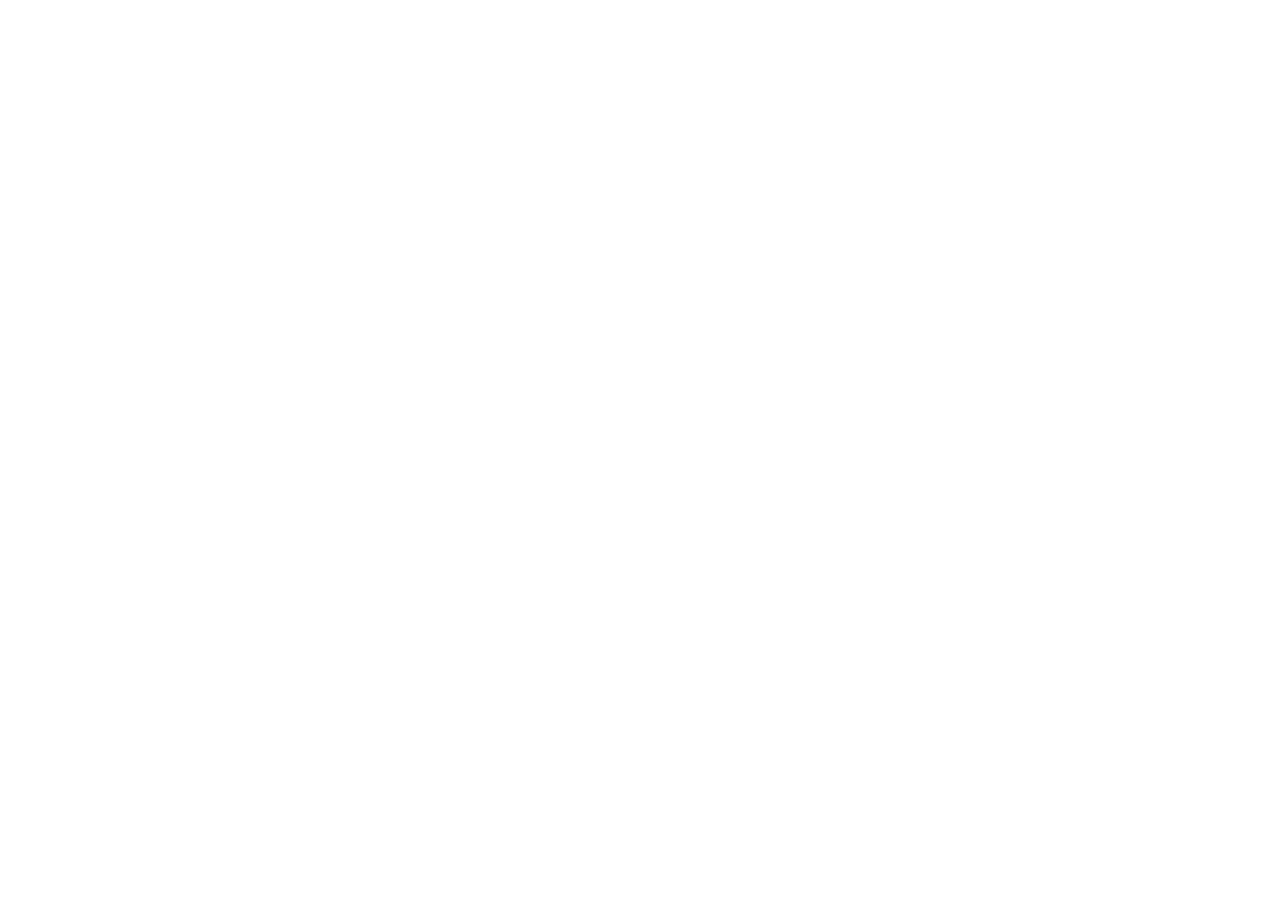
==== index.html @ 1d30c33f "addes started files" ====
<!DOCTYPE html>
<html lang="en">
<head>
		<meta charset="UTF-8" />
		<meta name="viewport" content="width=device-width, initial-scale=1.0" />
		<link
			rel="stylesheet"
			href="https://cdnjs.cloudflare.com/ajax/libs/font-awesome/5.15.3/css/all.min.css"
			integrity="sha512-iBBXm8fW90+nuLcSKlbmrPcLa0OT92xO1BIsZ+ywDWZCvqsWgccV3gFoRBv0z+8dLJgyAHIhR35VZc2oM/gI1w=="
			crossorigin="anonymous"
		/>

		<meta
			name="description"
			content="Web Designer and Developer. I don't know what I will build next but I promise it won't be boring. "
		/>
		<meta
			name="og:description"
			content="Web Designer and Developer. I don't know what I will build next but I promise it won't be boring. "
		/>
		<meta property="og:image" content="[[meta-image]]" />
		<meta property="og:title" content="Alex Vong" />
		<link rel="shortcut icon" type="image/jpg" href="images/pikachu.png" />

		<link rel="stylesheet" href="css/styles.css" />
		<title>Alex On-Line</title>
</head>
<body>
	
</body>
</html>
---- css/styles.css ----
@import 'meyers-reset.css';
@import 'reset.css';


body {
	
}
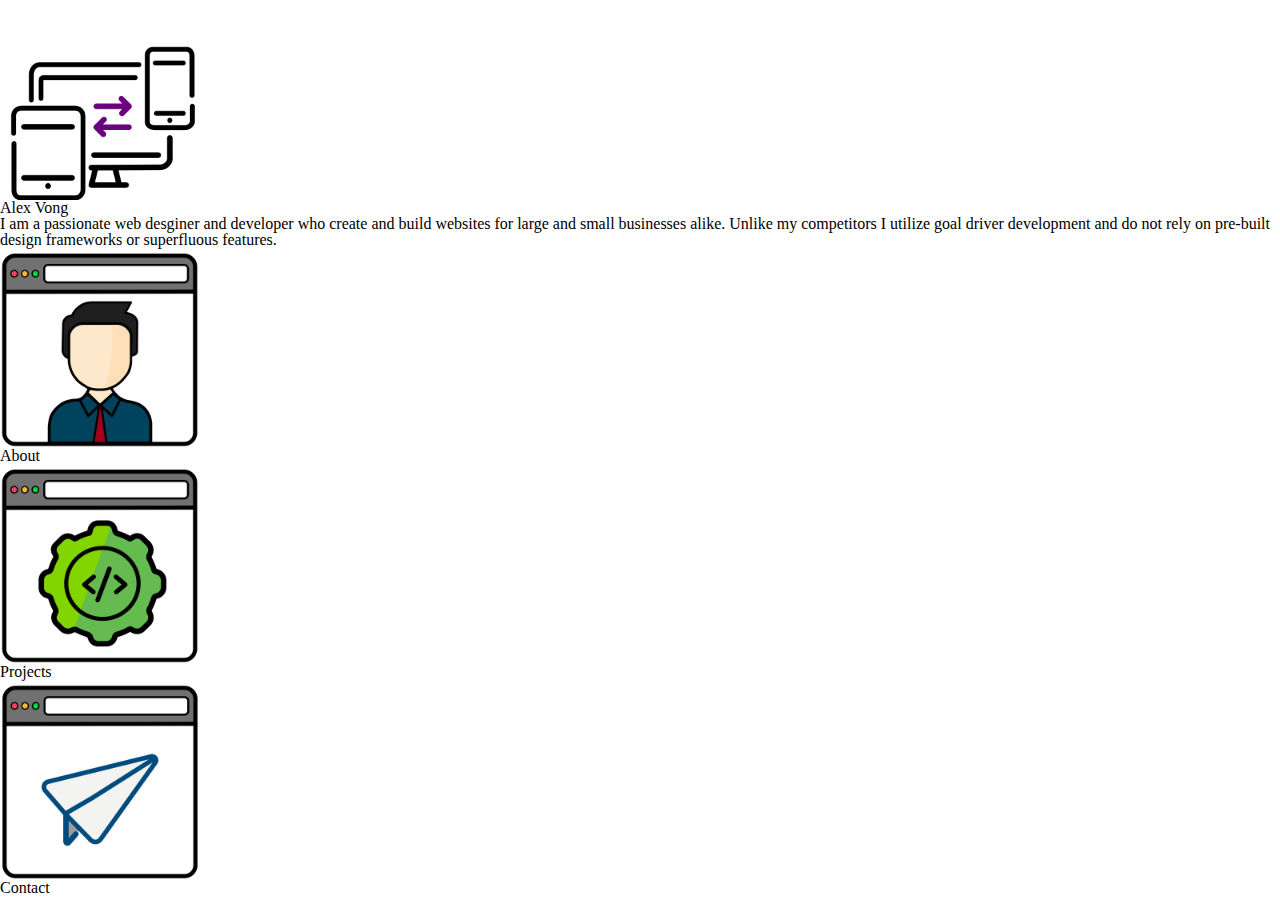
==== commit 56e7337d: "added skeleton" ====
--- a/index.html
+++ b/index.html
@@ -26,6 +26,56 @@
 		<title>Alex On-Line</title>
 </head>
 <body>
+
+	<main>
+		<div class="inner-column">
+			<section class="heading">
+				<picture>
+					<img src="images/responsive.png" alt="heading-image">
+				</picture>
+				<h1>Alex Vong</h1>	
+			</section>
+			
+			<p>I am a passionate web desginer and developer who create and build websites for large and small businesses alike. Unlike my competitors I utilize goal driver development and do not rely on pre-built design frameworks or superfluous features.</p>
+			<section class="about-alex-links">
+				<div class="about">
+					<picture>
+						<img src="images/about-me-browser.png" alt="about-me-img">
+						<p class="about-heading">About</p>
+					</picture>
+				</div>
+				<div class="projects">
+					<picture>
+						<img src="images/projects-icon.png" alt="about-me-img">
+						<p class="projects-heading">Projects</p>
+					</picture>
+				</div>
+				<div class="contact">
+					<picture>
+						<img src="images/contact-icon.png" alt="about-me-img">
+						<p class="contact-heading">Contact</p>
+					</picture>
+				</div>
+			</section>
+		</div>
+	</main>
+
+	<footer>
+		<div class="github">
+			<a href="https://github.com/c0debrew-sky"><i class="fab fa-github-alt"></i></a>
+		</div>
+		<div class="github">
+			<a href="https://github.com/c0debrew-sky"><i class="fab fa-instagram"></i></a>
+		</div>
+		<div class="twitter">
+			<a href="https://twitter.com/alexv0ng"><i class="fab fa-twitter"></i></a>
+		</div>
+		<div class="email">
+			<a href="https://github.com/c0debrew-sky"><i class="far fa-paper-plane"></i></a>
+		</div>
+	</footer>
+
+
 	
 </body>
 </html>--- a/css/styles.css
+++ b/css/styles.css
@@ -4,4 +4,8 @@
 
 body {
 	
+}
+
+picture img {
+	width: 200px;
 }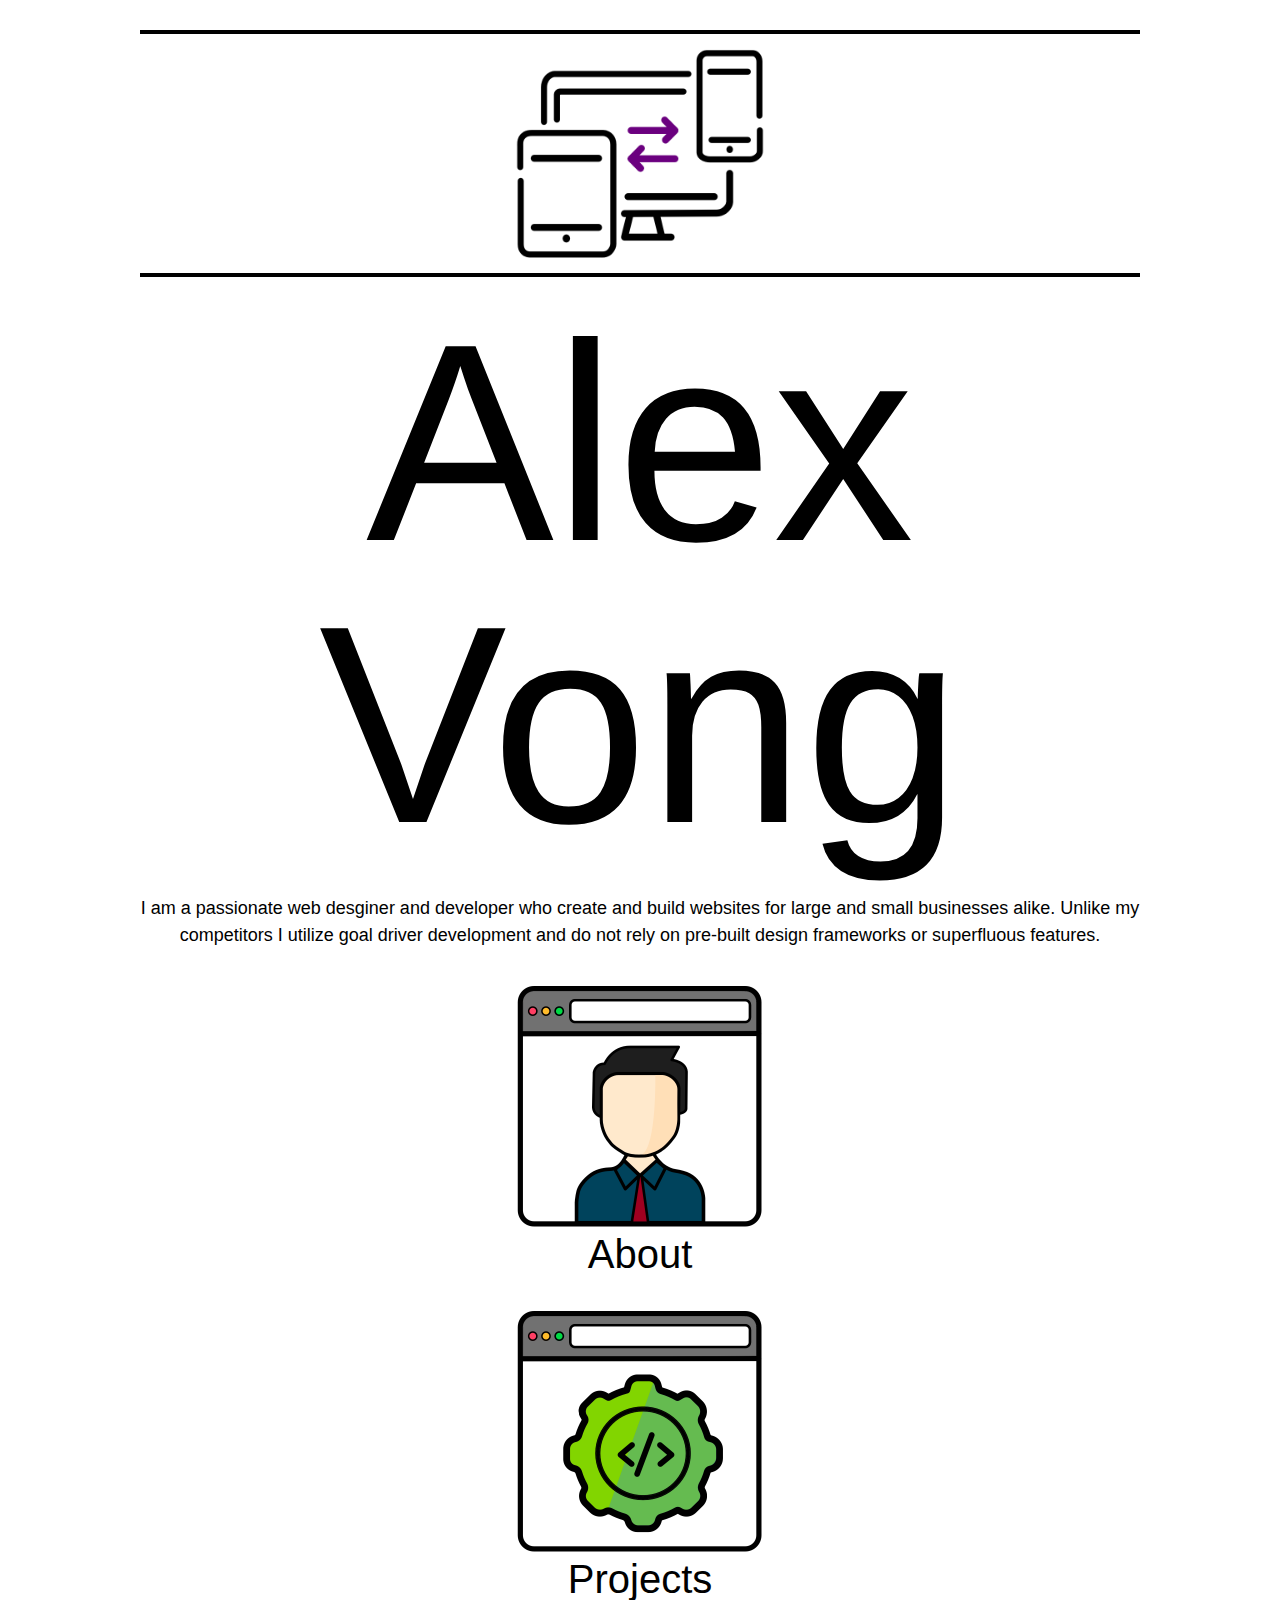
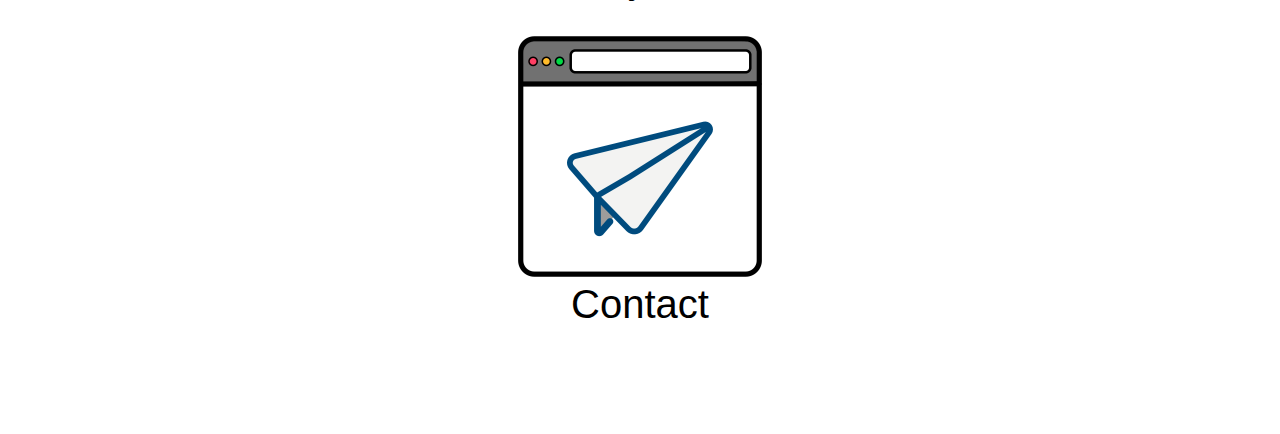
==== commit b5309c63: "Merge pull request #1 from c0debrew-sky/layout" ====
--- a/index.html
+++ b/index.html
@@ -33,27 +33,27 @@
 				<picture>
 					<img src="images/responsive.png" alt="heading-image">
 				</picture>
-				<h1>Alex Vong</h1>	
+				<h1 class="site-header big-text">Alex Vong</h1>	
 			</section>
 			
-			<p>I am a passionate web desginer and developer who create and build websites for large and small businesses alike. Unlike my competitors I utilize goal driver development and do not rely on pre-built design frameworks or superfluous features.</p>
+			<p class="small-text lfps">I am a passionate web desginer and developer who create and build websites for large and small businesses alike. Unlike my competitors I utilize goal driver development and do not rely on pre-built design frameworks or superfluous features.</p>
 			<section class="about-alex-links">
 				<div class="about">
 					<picture>
 						<img src="images/about-me-browser.png" alt="about-me-img">
-						<p class="about-heading">About</p>
+						<h2 class="medium-text about-heading">About</h2>
 					</picture>
 				</div>
 				<div class="projects">
 					<picture>
 						<img src="images/projects-icon.png" alt="about-me-img">
-						<p class="projects-heading">Projects</p>
+						<h2 class="medium-text projects-heading">Projects</h2>
 					</picture>
 				</div>
 				<div class="contact">
 					<picture>
 						<img src="images/contact-icon.png" alt="about-me-img">
-						<p class="contact-heading">Contact</p>
+						<h2 class="medium-text contact-heading">Contact</h2>
 					</picture>
 				</div>
 			</section>
--- a/css/styles.css
+++ b/css/styles.css
@@ -3,9 +3,111 @@
 
 
 body {
-	
+	font-family: fabfeltscript, cursive, helvetica;
+}
+
+
+.big-text {
+	font-size: clamp(22vw, 22vw, 23vw);
+}
+
+.medium-text {
+	font-size: 40px;
+}
+
+.small-text {
+	font-family: aller, helvetica;
+	line-height: 1.5;
+	font-size: 18px;
 }
 
 picture img {
-	width: 200px;
-}+	width: 250px;
+	margin: auto;
+}
+
+.inner-column {
+	width: min(95%, 1000px);
+	margin: 0 auto;
+	text-align: center;
+}
+
+.heading {
+	margin: 10px 0 20px;
+}
+
+.heading picture {
+
+	border-top: 4px solid black;
+	border-bottom: 4px solid black;
+	padding-bottom: 10px;
+}
+.heading .site-header {
+	margin: 25px 0;
+
+}
+
+p.lfps {
+	margin: 30px 0;
+}
+
+div picture {
+	margin-top: 30px;
+}
+
+h2 {
+	margin: 5px; 0
+}
+
+/*footer*/ 
+
+footer {
+	margin-top: 80px;
+	display: flex;
+	justify-content: center;
+
+}
+
+footer div {
+	padding: 15px 10px;
+}
+
+footer i {
+	font-size: 35px;
+
+}
+
+
+
+
+
+
+
+
+
+
+
+
+
+
+
+
+
+
+
+
+
+
+
+
+
+
+
+
+
+
+
+
+
+
+
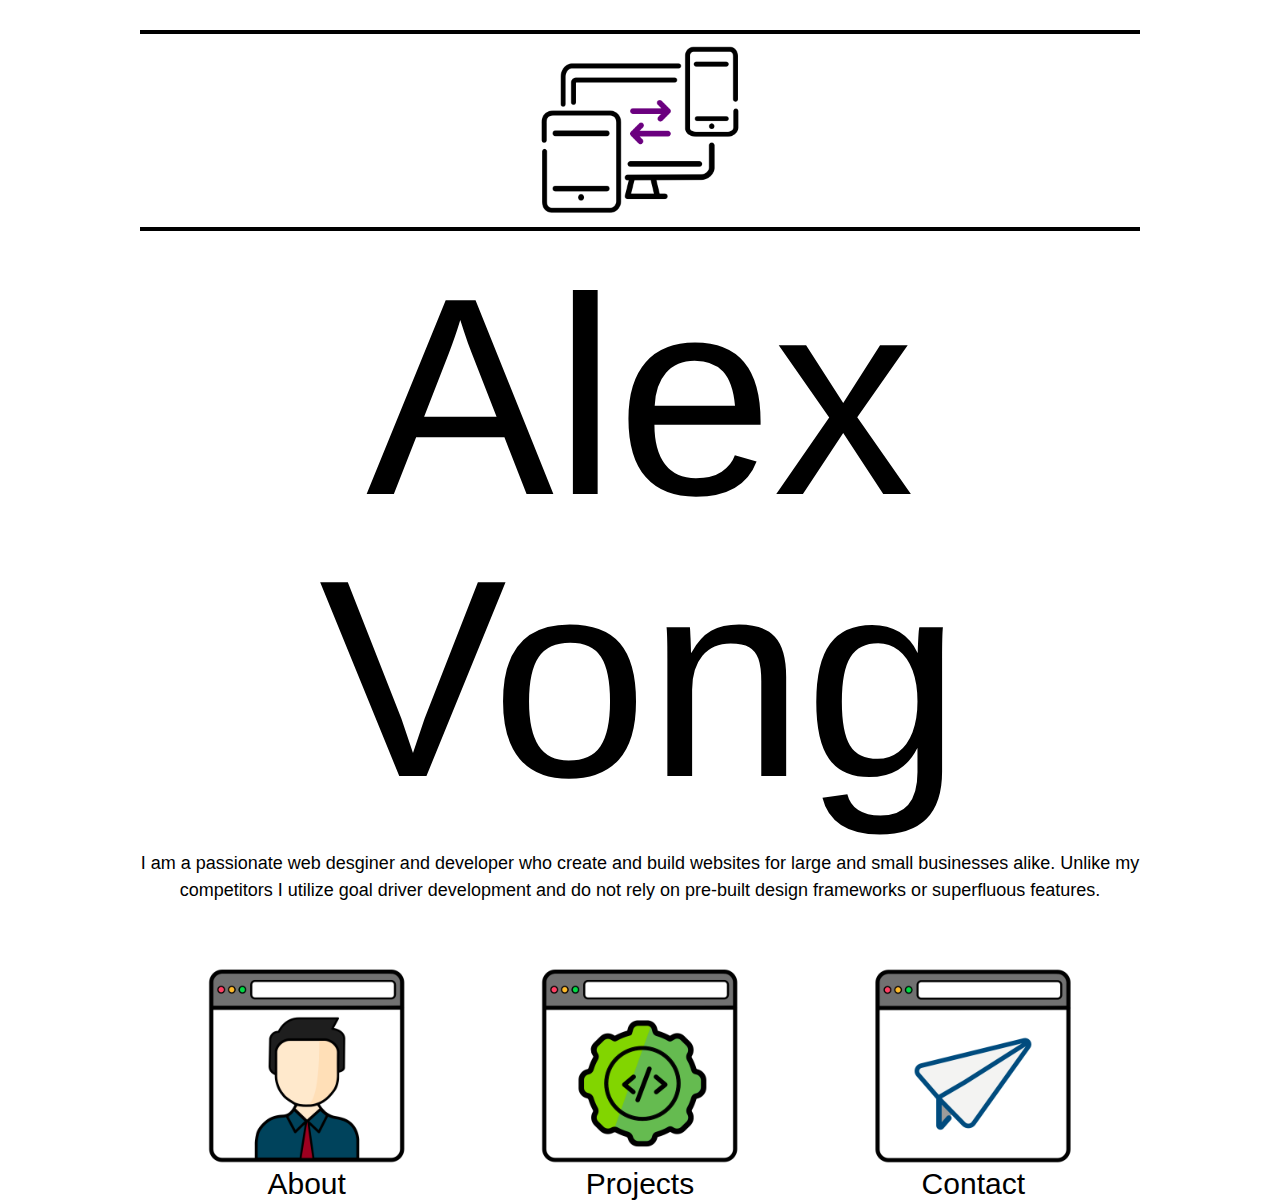
==== commit 1649e1e9: "smaller-tablet" ====
--- a/index.html
+++ b/index.html
@@ -37,7 +37,7 @@
 			</section>
 			
 			<p class="small-text lfps">I am a passionate web desginer and developer who create and build websites for large and small businesses alike. Unlike my competitors I utilize goal driver development and do not rely on pre-built design frameworks or superfluous features.</p>
-			<section class="about-alex-links">
+			<section class="alex-links">
 				<div class="about">
 					<picture>
 						<img src="images/about-me-browser.png" alt="about-me-img">
--- a/css/styles.css
+++ b/css/styles.css
@@ -65,6 +65,10 @@
 	margin-top: 80px;
 	display: flex;
 	justify-content: center;
+	position: fixed;
+	bottom: 0;
+	left: 50%;
+	right: 50%;
 
 }
 
@@ -74,6 +78,32 @@
 
 footer i {
 	font-size: 35px;
+
+}
+
+
+
+/*smaller-tablet*/
+
+@media (min-width:768px) {
+	.inner-column {
+		width: min(90%, 1000px);
+	}
+
+
+	picture img {
+		width: 200px;
+		margin: auto;
+	}
+
+	.alex-links {
+		display: flex;
+		justify-content: space-around;
+	}
+
+	.medium-text {
+		font-size: 30px;
+	}
 
 }
 
@@ -109,5 +139,3 @@
 
 
 
-
-
